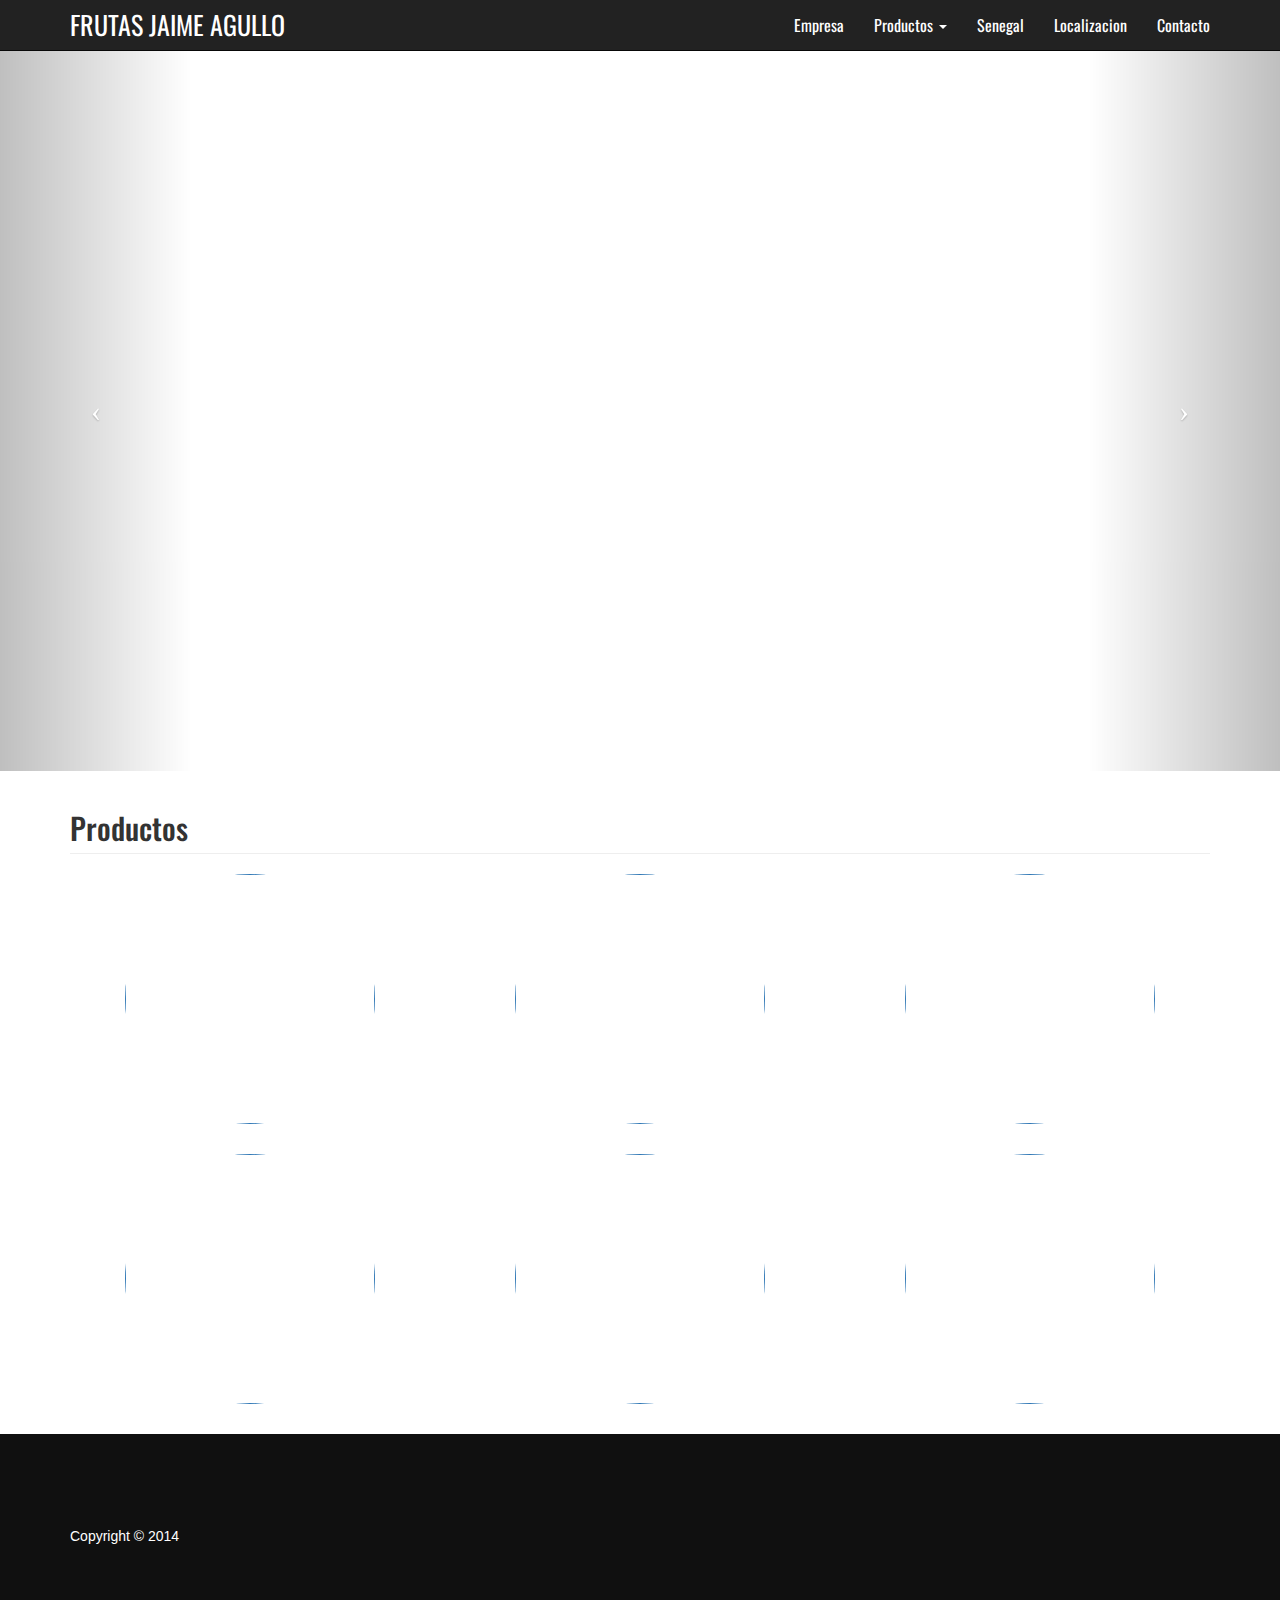
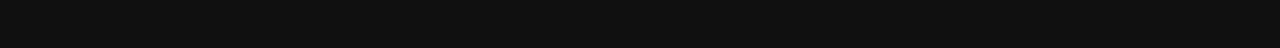
==== index.html @ 203af690 "First commit" ====
<!DOCTYPE html>
<html lang="es">

<head>
    <meta charset="utf-8">
    <meta http-equiv="X-UA-Compatible" content="IE=edge">
    <meta name="viewport" content="width=device-width, initial-scale=1">
    <meta name="description" content="">
    <meta name="author" content="">

    <title>Frutas Jaime Agulló SL</title>
    <link href="css/bootstrap.min.css" rel="stylesheet">
    <link href="css/custom.css" rel="stylesheet">
    <link href="http://fonts.googleapis.com/css?family=Oswald" rel="stylesheet" type="text/css">
</head>

<body>

    <nav class="navbar navbar-inverse navbar-fixed-top" role="navigation">
        <div class="container">
            <div class="navbar-header">
                <button type="button" class="navbar-toggle" data-toggle="collapse" data-target="#bs-example-navbar-collapse-1">
                    <span class="sr-only">FJA</span>
                    <span class="icon-bar"></span>
                    <span class="icon-bar"></span>
                    <span class="icon-bar"></span>
                </button>
                <a id="title-main" class="navbar-brand" href="index.html">FRUTAS JAIME AGULLO</a>
            </div>
            <!-- Collect the nav links, forms, and other content for toggling -->
            <div class="collapse navbar-collapse" id="bs-example-navbar-collapse-1">
                <ul class="nav navbar-nav navbar-right">
                    <li>
                        <a class="nav-link" href="empresa.html"> Empresa </a>
                    </li>
                    <li class="dropdown">
                        <a href="#" class="dropdown-toggle nav-link" data-toggle="dropdown">Productos <b class="caret"></b></a>
                        <ul class="dropdown-menu">
                            <li> 
                                <a href="producto1.html"> Producto 1 </a>
                            </li>
                            <li>
                                <a href="producto2.html"> Producto 2 </a>
                            </li>
                        </ul>
                    </li>
                    <li>
                        <a class="nav-link" href="senegal.html">Senegal</a>
                    </li>
                    <li>
                        <a class="nav-link" href="localizacion.html">Localizacion</a>
                    </li>
                    <li>
                        <a class="nav-link" href="contacto.html">Contacto</a>
                    </li>
                </ul>
            </div>
        </div>
    </nav>

    <header id="myCarousel" class="carousel slide">
        <ol class="carousel-indicators">
            <li data-target="#myCarousel" data-slide-to="0" class="active"></li>
            <li data-target="#myCarousel" data-slide-to="1"></li>
            <li data-target="#myCarousel" data-slide-to="2"></li>
        </ol>

        <div class="carousel-inner">
            <div class="item active">
                <div class="fill" style="background-image:url('http://www.jaime-agullo.es/img/foto4-1.jpeg');"></div>
                <div class="carousel-caption">
                    <h2></h2>
                </div>
            </div>
            <div class="item">
                <div class="fill" style="background-image:url('https://pixabay.com/get/24c9e0c369689e5bea85/1435219161/tuscany-428041_1280.jpg');"></div>
                <div class="carousel-caption">
                    <h2></h2>
                </div>
            </div>
            <div class="item">
                <div class="fill" style="background-image:url('');"></div>
                <div class="carousel-caption">
                    <h2></h2>
                </div>
            </div>
        </div>

        <a class="left carousel-control" href="#myCarousel" data-slide="prev">
            <span class="icon-prev"></span>
        </a>
        <a class="right carousel-control" href="#myCarousel" data-slide="next">
            <span class="icon-next"></span>
        </a>
    </header>

    <!-- Page Content -->
    <div class="container">
        <!-- Portfolio Section -->
        <div class="row">
            <div class="col-lg-12">
                <h2 class="page-header">Productos</h2>
            </div>
            <div class="col-md-4 col-sm-6">
                <a href="">
                    <img class="img-responsive img-portfolio img-hover" src="http://placehold.it/700x450" alt="">
                </a>
            </div>
            <div class="col-md-4 col-sm-6">
                <a href="">
                    <img class="img-responsive img-portfolio img-hover" src="http://placehold.it/700x450" alt="">
                </a>
            </div>
            <div class="col-md-4 col-sm-6">
                <a href="">
                    <img class="img-responsive img-portfolio img-hover" src="http://placehold.it/700x450" alt="">
                </a>
            </div>
            <div class="col-md-4 col-sm-6">
                <a href="">
                    <img class="img-responsive img-portfolio img-hover" src="http://placehold.it/700x450" alt="">
                </a>
            </div>
            <div class="col-md-4 col-sm-6">
                <a href="">
                    <img class="img-responsive img-portfolio img-hover" src="http://placehold.it/700x450" alt="">
                </a>
            </div>
            <div class="col-md-4 col-sm-6">
                <a href="">
                    <img class="img-responsive img-portfolio img-hover" src="http://placehold.it/700x450" alt="">
                </a>
            </div>
        </div>
  </div>
    <div class="section section-footer">
        <div class="container">
            <footer>
                <div class="row">
                    <div class="col-lg-12">
                        <p>Copyright &copy;  2014</p>
                    </div>
                </div>
            </footer>
        </div>
    </div>

  
    <script src="js/jquery.js"></script>
    <script src="js/bootstrap.min.js"></script>
    <script>
    $('.carousel').carousel({
        interval: 5000
    })
    </script>

</body>

</html>
---- css/custom.css ----
/*!
 * Start Bootstrap - Modern Business HTML Template (http://startbootstrap.com)
 * Code licensed under the Apache License v2.0.
 * For details, see http://www.apache.org/licenses/LICENSE-2.0.
 */

/* Global Styles */

html,
body {
    height: 100%;
}

}
body {
    padding-top: 50px; /* Required padding for .navbar-fixed-top. Remove if using .navbar-static-top. Change if height of navigation changes. */
}

nav {
    position: relative !important;
    margin-bottom: 0px !important;
}

.img-portfolio {
    margin: 0px auto 30px auto;
    width: 250px;
    height: 250px;
    border-radius: 150px;
}

.img-hover:hover {
    opacity: 0.8;
}

.section {
    padding: 3em 0;
    position: relative;
}

/* Home Page Carousel */

header.carousel {
    height: 80%;
}

header.carousel .item,
header.carousel .item.active,
header.carousel .carousel-inner {
    height: 100%;
}

header.carousel .fill {
    width: 100%;
    height: 100%;
    background-position: center;
    background-size: cover;
}

/* 404 Page Styles */

.error-404 {
    font-size: 100px;
}

/* Pricing Page Styles */

.price {
    display: block;
    font-size: 50px;
    line-height: 50px;
}

.price sup {
    top: -20px;
    left: 2px;
    font-size: 20px;
}

.period {
    display: block;
    font-style: italic;
}

/* Footer Styles */

footer {
    margin: 50px 0;
}

/* Responsive Styles */

@media(max-width:991px) {
    .customer-img,
    .img-related {
        margin-bottom: 30px;
    }
}

@media(max-width:767px) {
    .img-portfolio {
        margin-bottom: 15px;
    }

    header.carousel .carousel {
        height: 70%;
    }
}

#title-main {
  font-family: 'Oswald', 'Arial', sans-serif;
  color: white;
  font-size: 26px;
}

#title-main:hover {
    color: #9b9b9b;
}

.nav-link {
    font-family: 'Oswald', 'Arial', sans-serif;
    font-size: 16px;
    color: white !important;
}

.nav-link:hover{
    color: #9b9b9b !important;
}

.section-footer {
    background-color: #101010;
    color: white;
}

.page-header {
    font-family: 'Oswald', 'Arial', sans-serif;
}
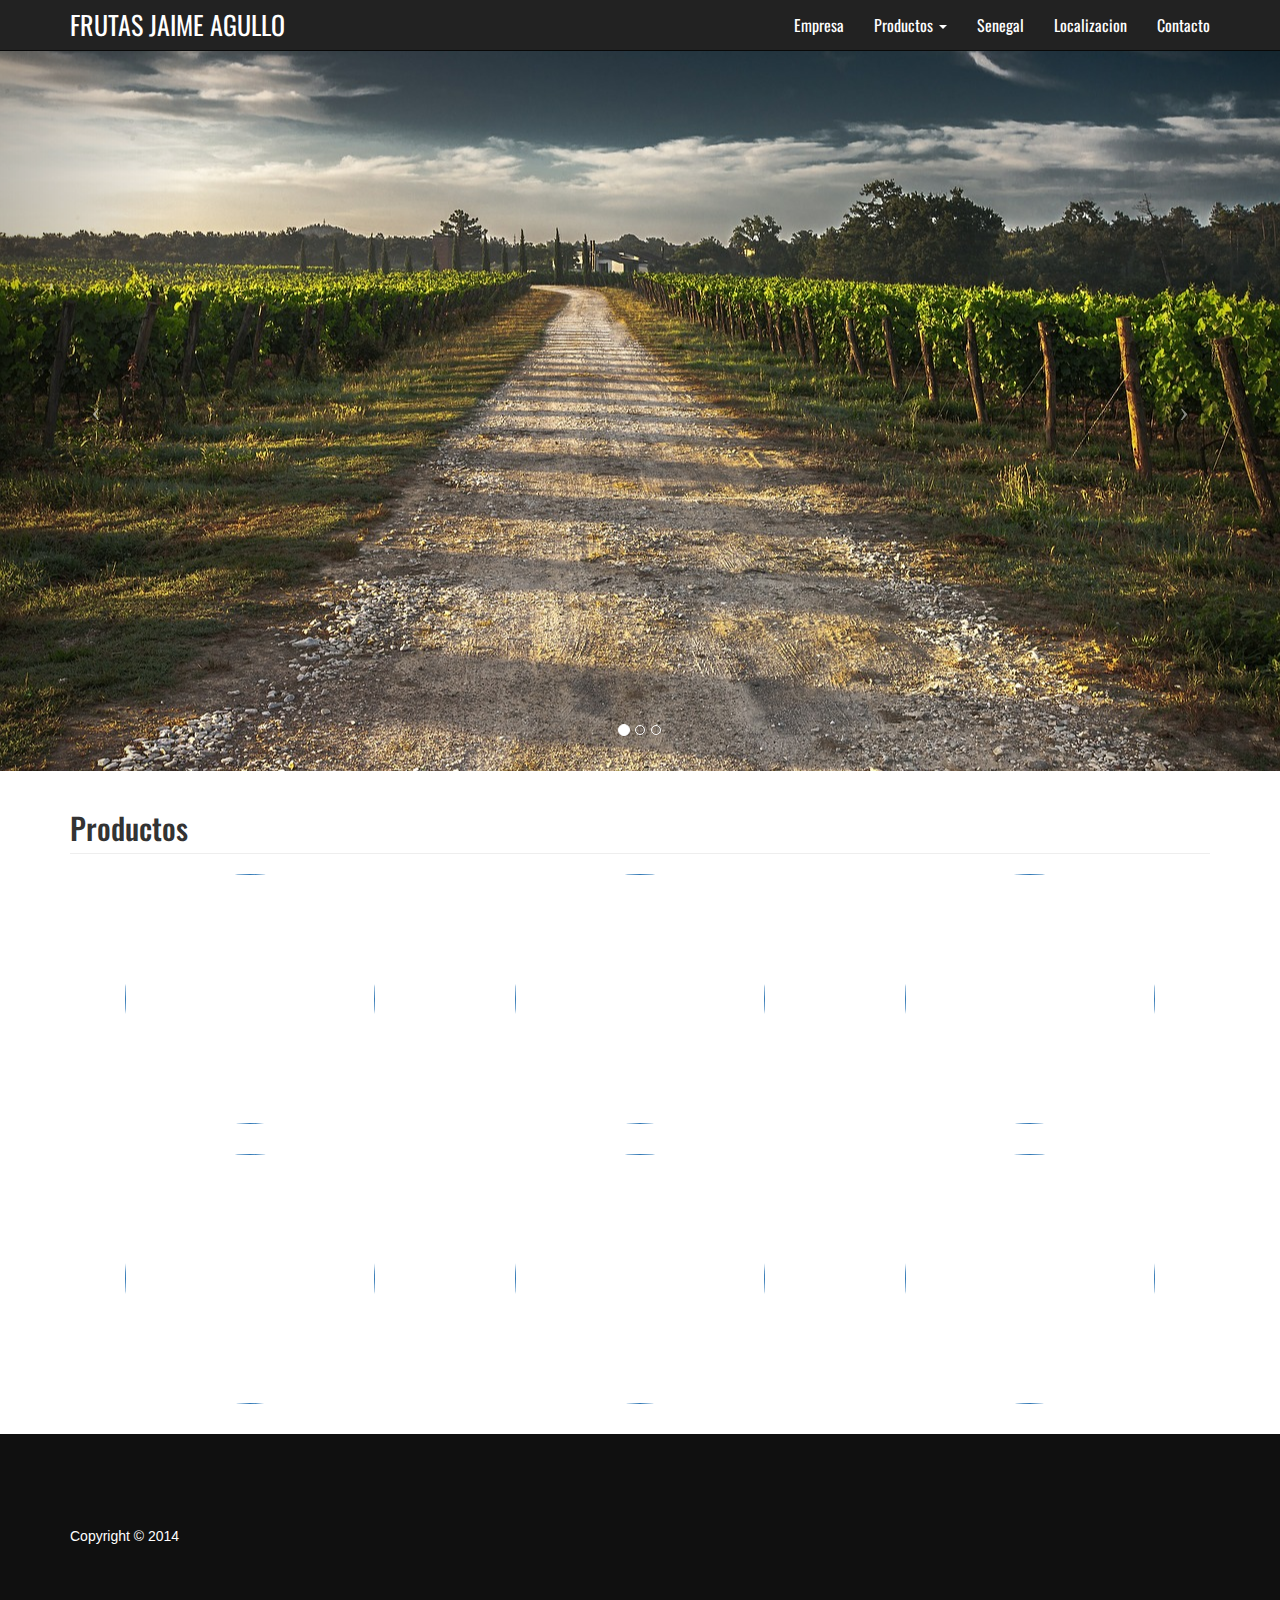
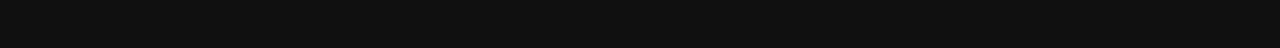
==== commit 88d6a7c9: "more images" ====
--- a/index.html
+++ b/index.html
@@ -67,7 +67,7 @@
 
         <div class="carousel-inner">
             <div class="item active">
-                <div class="fill" style="background-image:url('http://www.jaime-agullo.es/img/foto4-1.jpeg');"></div>
+                <div class="fill" style="background-image:url('img/c2.jpg');"></div>
                 <div class="carousel-caption">
                     <h2></h2>
                 </div>
@@ -79,7 +79,7 @@
                 </div>
             </div>
             <div class="item">
-                <div class="fill" style="background-image:url('');"></div>
+                <div class="fill" style="background-image:url('img/c1.jpg');"></div>
                 <div class="carousel-caption">
                     <h2></h2>
                 </div>
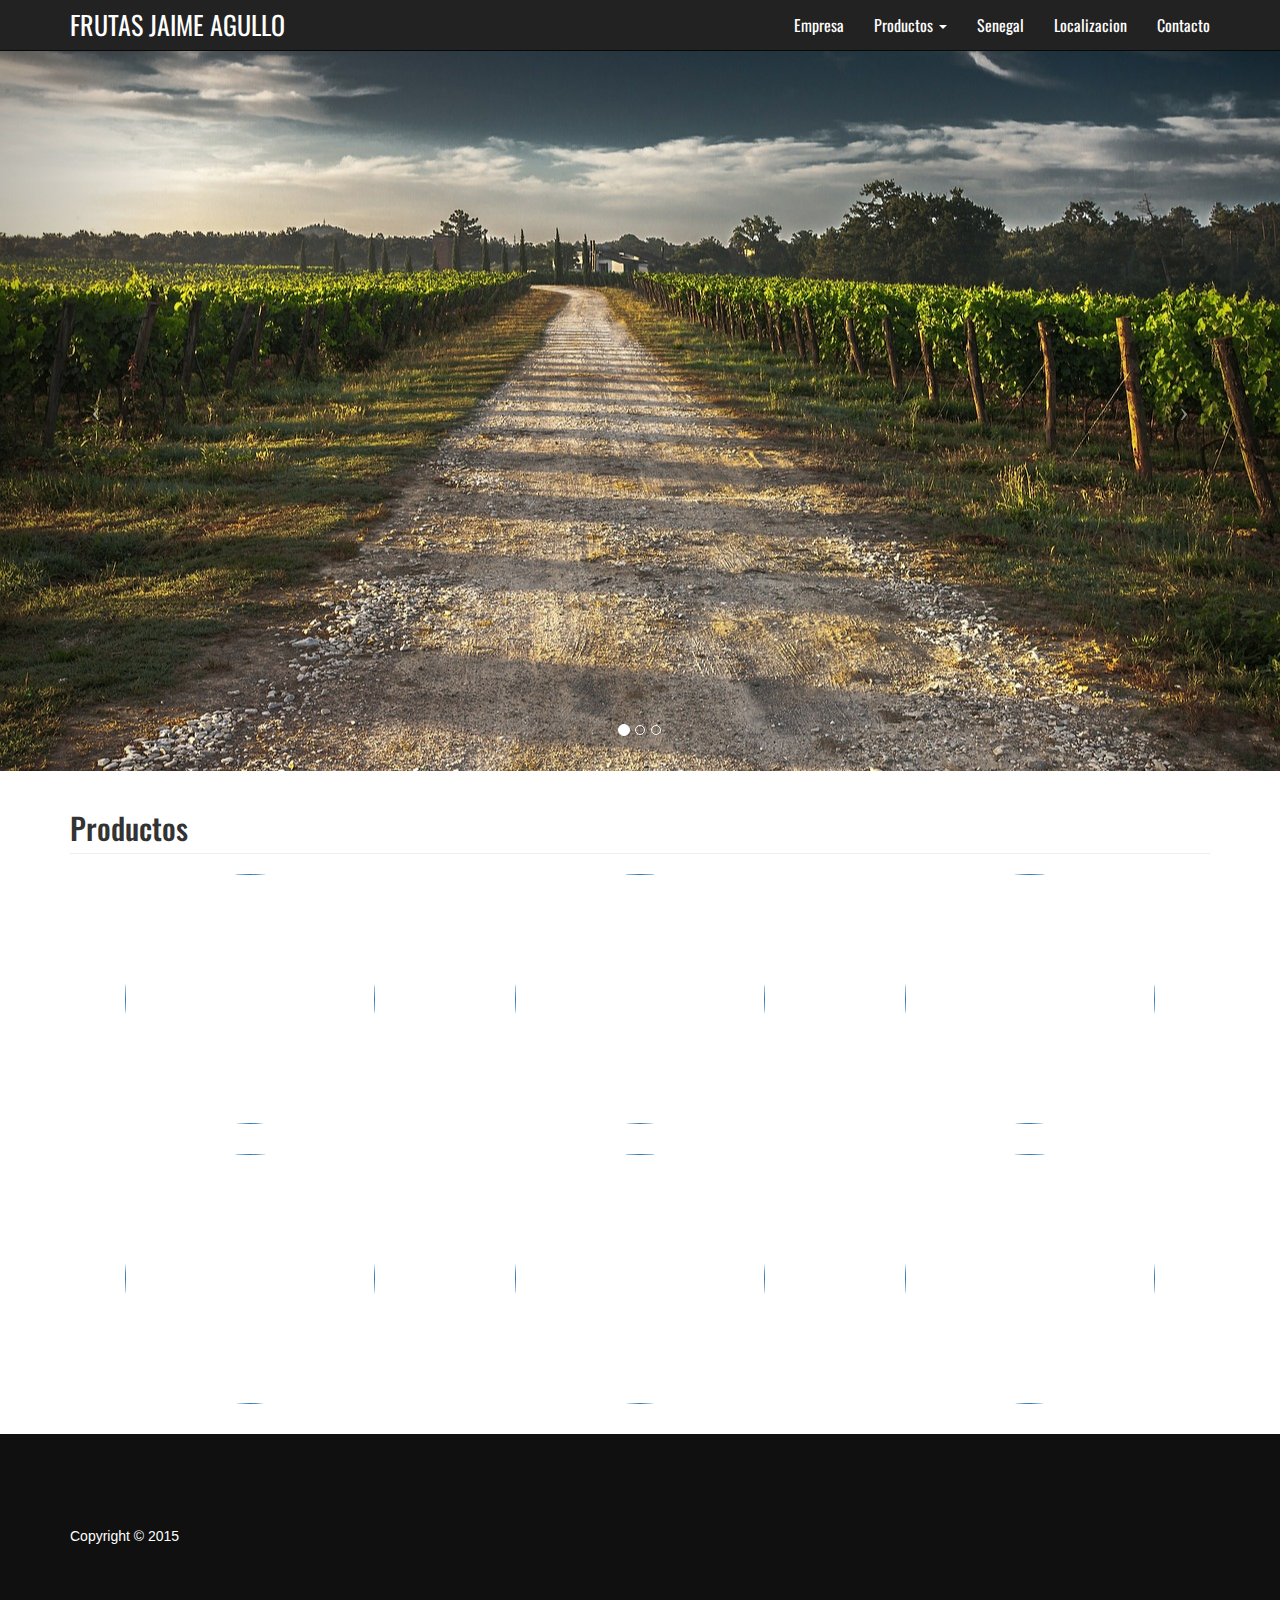
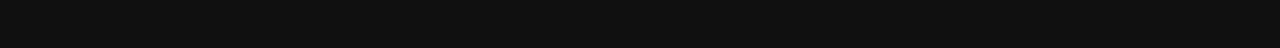
==== commit d6b080a5: "Update index.html" ====
--- a/index.html
+++ b/index.html
@@ -73,7 +73,7 @@
                 </div>
             </div>
             <div class="item">
-                <div class="fill" style="background-image:url('https://pixabay.com/get/24c9e0c369689e5bea85/1435219161/tuscany-428041_1280.jpg');"></div>
+                <div class="fill" style="background-image:url('img/c3.jpg');"></div>
                 <div class="carousel-caption">
                     <h2></h2>
                 </div>
@@ -138,7 +138,7 @@
             <footer>
                 <div class="row">
                     <div class="col-lg-12">
-                        <p>Copyright &copy;  2014</p>
+                        <p>Copyright &copy;  2015</p>
                     </div>
                 </div>
             </footer>
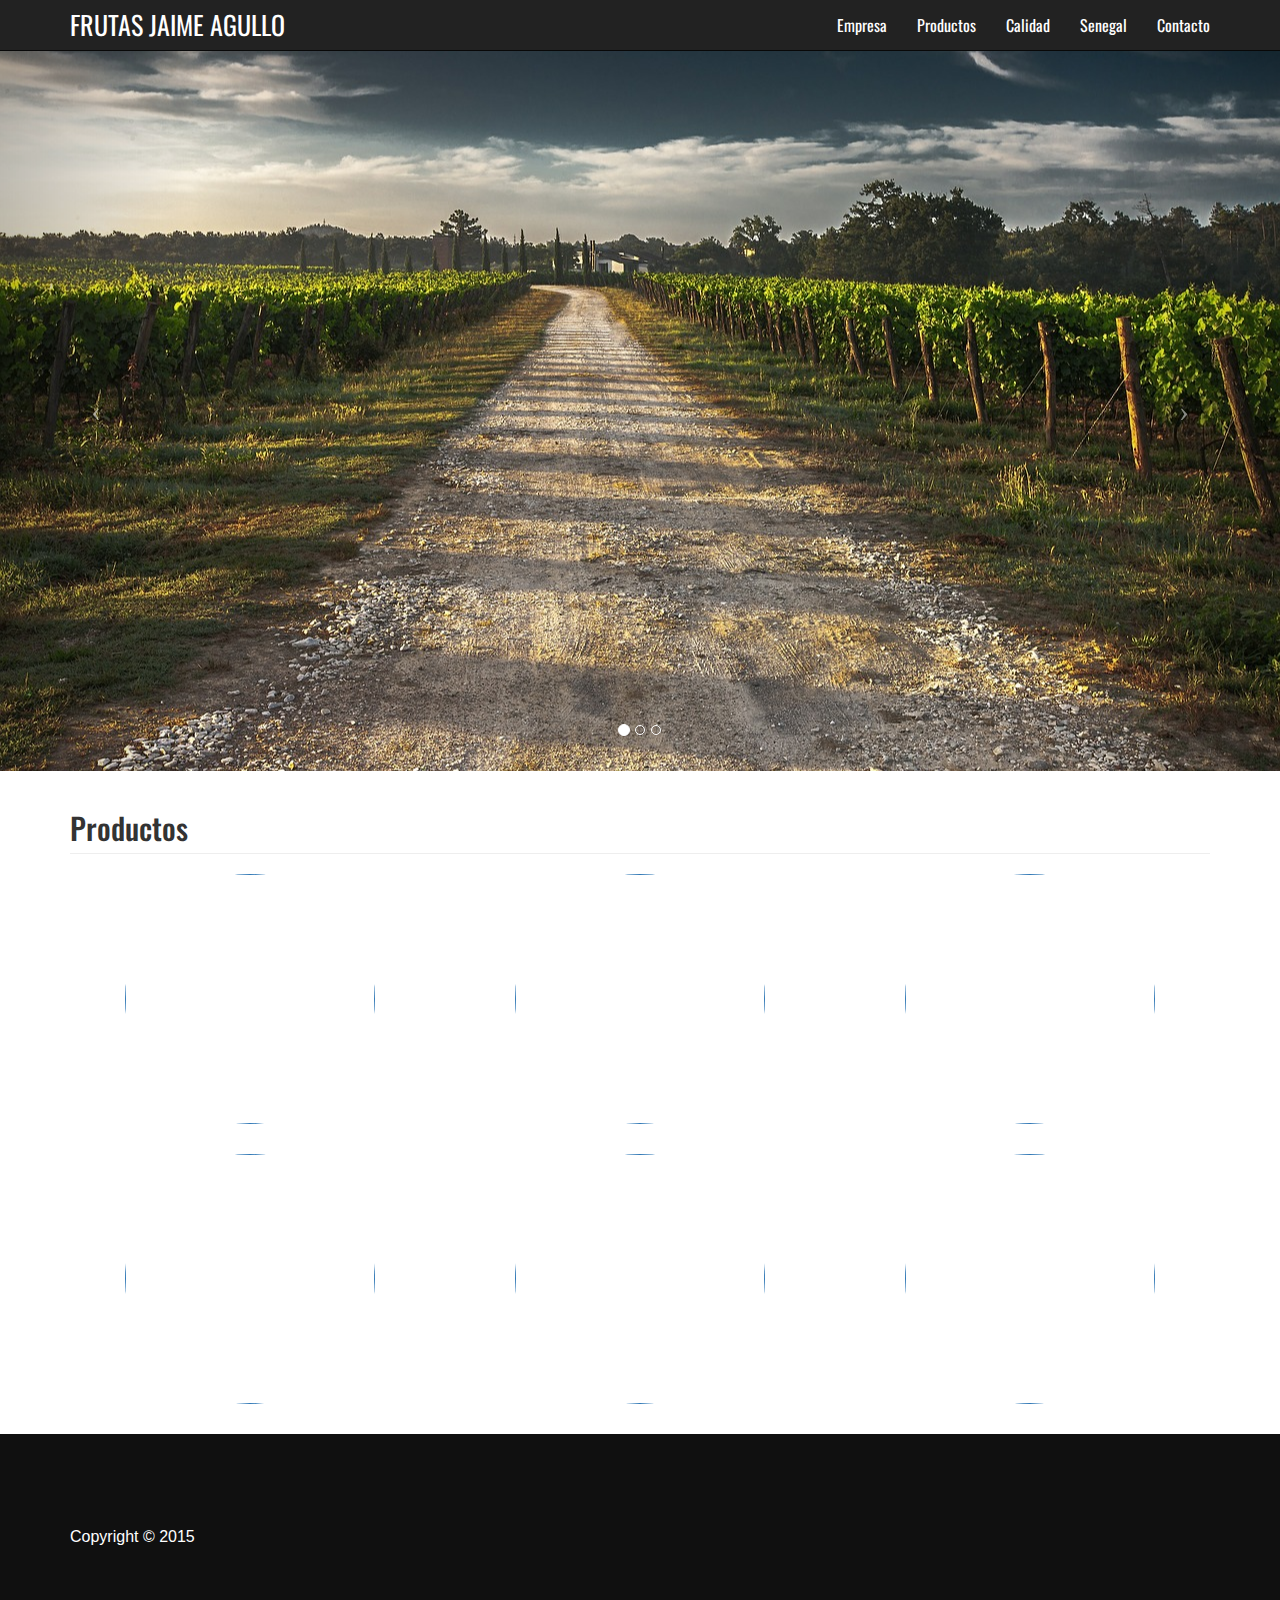
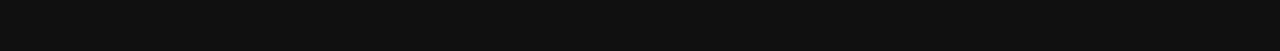
==== commit e39a2347: "Added sections" ====
--- a/index.html
+++ b/index.html
@@ -15,7 +15,6 @@
 </head>
 
 <body>
-
     <nav class="navbar navbar-inverse navbar-fixed-top" role="navigation">
         <div class="container">
             <div class="navbar-header">
@@ -33,22 +32,14 @@
                     <li>
                         <a class="nav-link" href="empresa.html"> Empresa </a>
                     </li>
-                    <li class="dropdown">
-                        <a href="#" class="dropdown-toggle nav-link" data-toggle="dropdown">Productos <b class="caret"></b></a>
-                        <ul class="dropdown-menu">
-                            <li> 
-                                <a href="producto1.html"> Producto 1 </a>
-                            </li>
-                            <li>
-                                <a href="producto2.html"> Producto 2 </a>
-                            </li>
-                        </ul>
+                    <li>
+                        <a class="nav-link" href="productos.html">Productos</a>
+                    </li>
+                    <li>
+                        <a class="nav-link" href="calidad.html">Calidad</a>
                     </li>
                     <li>
                         <a class="nav-link" href="senegal.html">Senegal</a>
-                    </li>
-                    <li>
-                        <a class="nav-link" href="localizacion.html">Localizacion</a>
                     </li>
                     <li>
                         <a class="nav-link" href="contacto.html">Contacto</a>
--- a/css/custom.css
+++ b/css/custom.css
@@ -19,6 +19,10 @@
 nav {
     position: relative !important;
     margin-bottom: 0px !important;
+}
+
+p{
+    font-size: 16px;
 }
 
 .img-portfolio {
@@ -133,4 +137,53 @@
 
 .page-header {
     font-family: 'Oswald', 'Arial', sans-serif;
+}
+
+h2 {
+    font-family: 'Oswald', 'Arial', sans-serif;
+}
+
+h1 {
+    font-family: 'Oswald', 'Arial', sans-serif;
+}
+
+.section-img {
+    border-radius: 10px;
+}
+
+.header-custom {
+    border-radius: 10px;
+}
+
+.historia-img {
+    margin-top: 40px;
+    border-radius: 10px;
+}
+
+.empresa-img {
+    border-radius: 10px;
+}
+
+.section-title {
+    padding: 20px 0px 20px 30px;
+    background-color: #f0f0f0;
+}
+
+.section-contacto {
+    text-align: center;
+}
+
+.section-contacto p {
+    font-size: 22px;
+}
+
+.img-calidad2 {
+    margin: 0 auto;
+    width: 400px;
+    border: solid;
+}
+
+.img-top-fruits {
+    width: 380px;
+    margin: 0 auto;
 }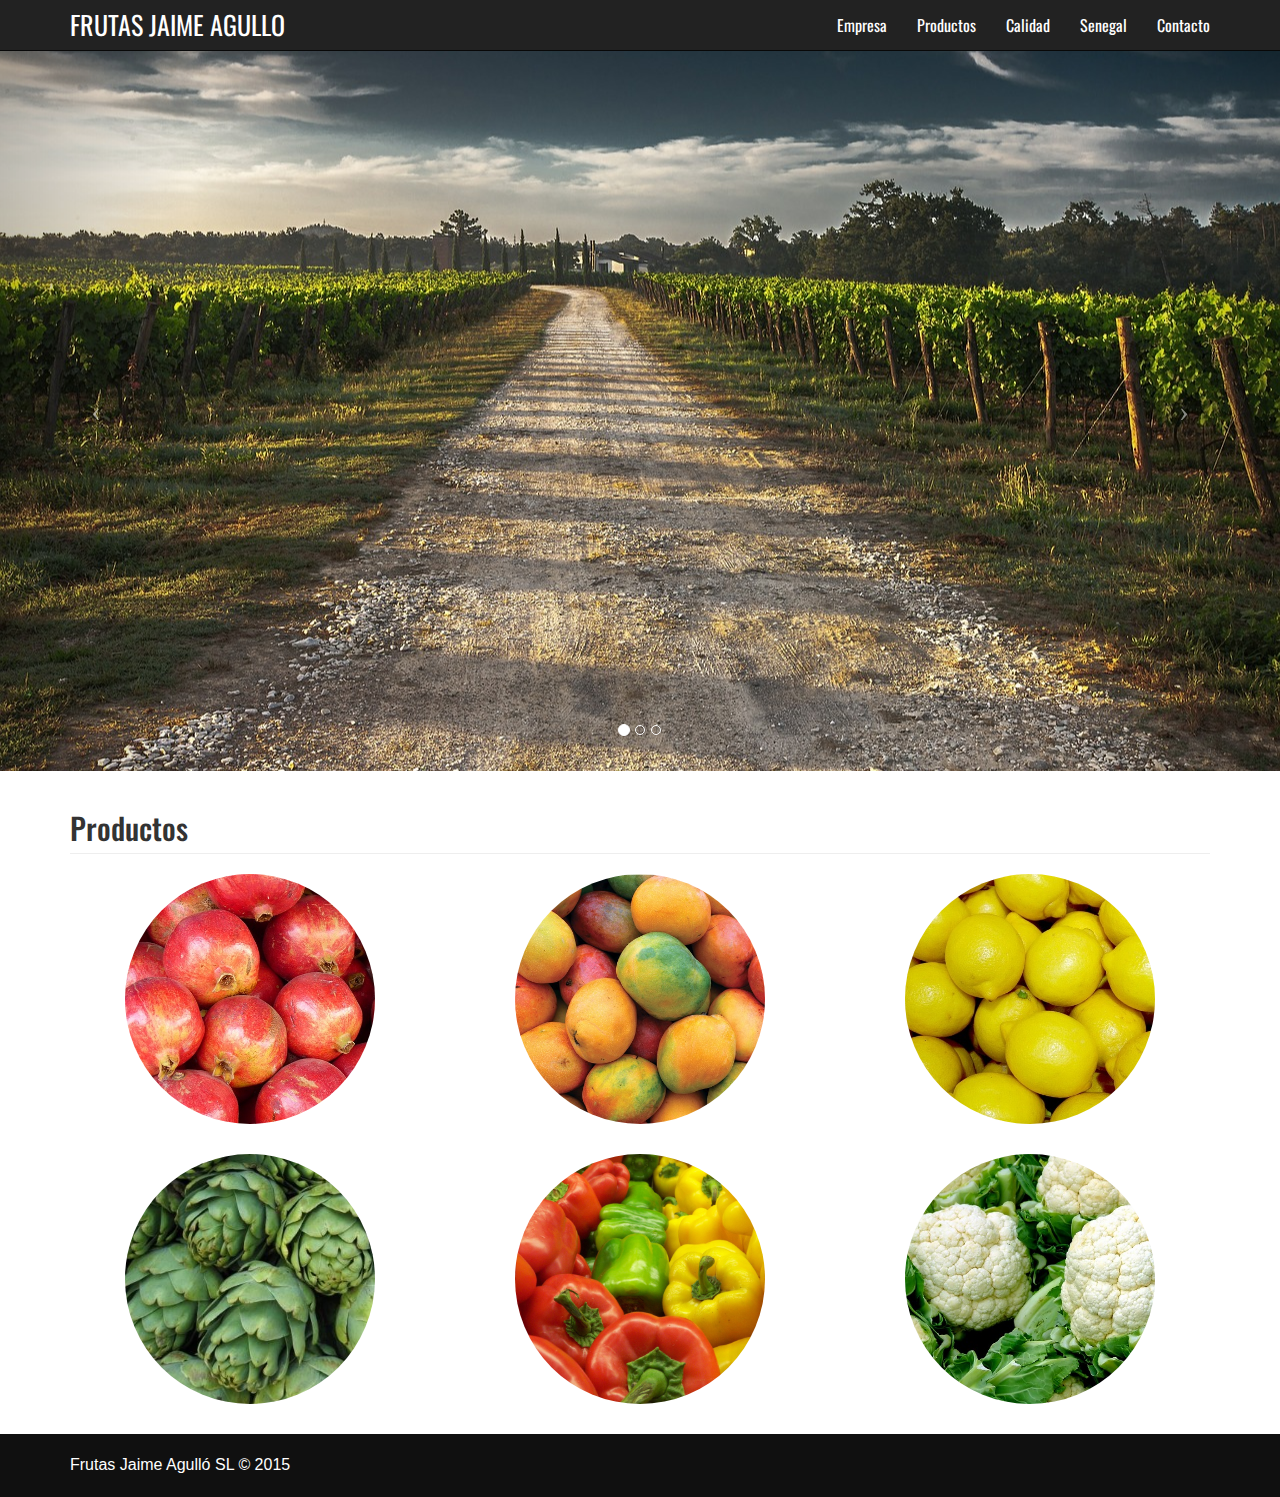
==== commit 86c40c50: "Added stuff" ====
--- a/index.html
+++ b/index.html
@@ -93,33 +93,33 @@
                 <h2 class="page-header">Productos</h2>
             </div>
             <div class="col-md-4 col-sm-6">
-                <a href="">
-                    <img class="img-responsive img-portfolio img-hover" src="http://placehold.it/700x450" alt="">
+                <a href="productos.html">
+                    <img class="img-responsive img-portfolio img-hover" src="img/granada_fondo.jpg" alt="">
                 </a>
             </div>
             <div class="col-md-4 col-sm-6">
-                <a href="">
-                    <img class="img-responsive img-portfolio img-hover" src="http://placehold.it/700x450" alt="">
+                <a href="productos.html">
+                    <img class="img-responsive img-portfolio img-hover" src="img/mango_fondo.jpg" alt="">
                 </a>
             </div>
             <div class="col-md-4 col-sm-6">
-                <a href="">
-                    <img class="img-responsive img-portfolio img-hover" src="http://placehold.it/700x450" alt="">
+                <a href="productos.html">
+                    <img class="img-responsive img-portfolio img-hover" src="img/limon_fondo.jpg" alt="">
                 </a>
             </div>
             <div class="col-md-4 col-sm-6">
-                <a href="">
-                    <img class="img-responsive img-portfolio img-hover" src="http://placehold.it/700x450" alt="">
+                <a href="productos.html">
+                    <img class="img-responsive img-portfolio img-hover" src="img/alcachofa_fondo.jpg" alt="">
                 </a>
             </div>
             <div class="col-md-4 col-sm-6">
-                <a href="">
-                    <img class="img-responsive img-portfolio img-hover" src="http://placehold.it/700x450" alt="">
+                <a href="productos.html">
+                    <img class="img-responsive img-portfolio img-hover" src="img/pimientos_fondo.jpg" alt="">
                 </a>
             </div>
             <div class="col-md-4 col-sm-6">
-                <a href="">
-                    <img class="img-responsive img-portfolio img-hover" src="http://placehold.it/700x450" alt="">
+                <a href="productos.html">
+                    <img class="img-responsive img-portfolio img-hover" src="img/coliflor_fondo.jpg" alt="">
                 </a>
             </div>
         </div>
@@ -129,7 +129,7 @@
             <footer>
                 <div class="row">
                     <div class="col-lg-12">
-                        <p>Copyright &copy;  2015</p>
+                        <p>Frutas Jaime Agulló SL &copy;  2015</p>
                     </div>
                 </div>
             </footer>
--- a/css/custom.css
+++ b/css/custom.css
@@ -87,10 +87,9 @@
 
 /* Footer Styles */
 
-footer {
-    margin: 50px 0;
-}
-
+footer p {
+    margin: 0px;
+}
 /* Responsive Styles */
 
 @media(max-width:991px) {
@@ -133,6 +132,7 @@
 .section-footer {
     background-color: #101010;
     color: white;
+    padding: 20px;
 }
 
 .page-header {
@@ -166,6 +166,10 @@
 
 .section-title {
     padding: 20px 0px 20px 30px;
+    background-color: #f0f0f0;
+}
+
+.section-grey {
     background-color: #f0f0f0;
 }
 
@@ -184,6 +188,38 @@
 }
 
 .img-top-fruits {
-    width: 380px;
-    margin: 0 auto;
+    border-radius: 15px;
+    margin-top: 20px;
+    margin-bottom: 30px;
+}
+
+.title2 {
+    margin-bottom: 30px;
+}
+
+table {
+    font-family: 'Oswald', sans-serif;
+    text-align: center;
+    font-size: 18px;
+}
+
+.col-table {
+    padding-top: 180px;
+}
+
+#index-mango {
+    background: url("../img/mango_fondo.jpg");
+}
+
+.section-no-padding-top {
+    padding-top: 0px;
+}
+
+p {
+    text-align: justify;
+}
+
+.section-contacto p  {
+
+    text-align: center;
 }